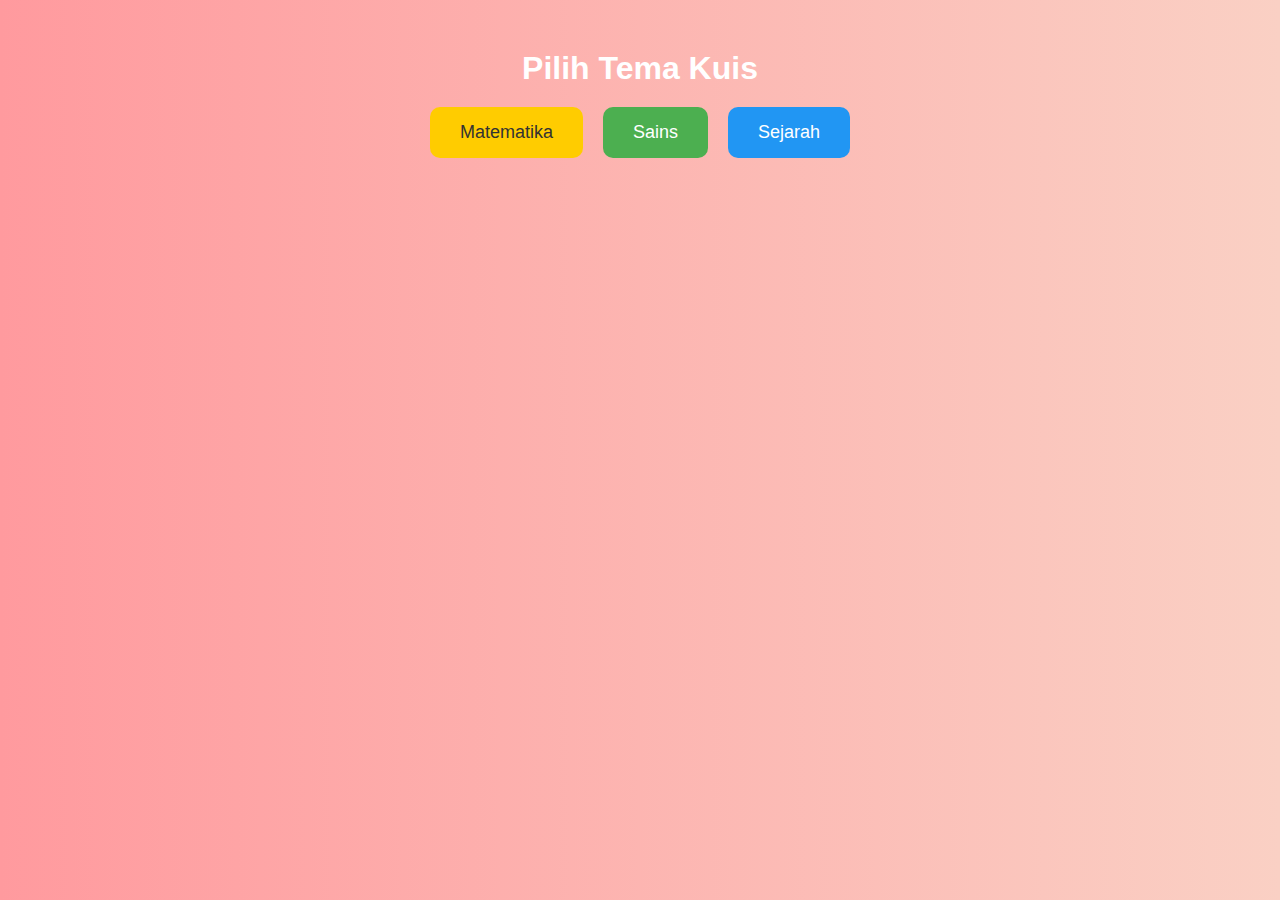
==== index.html @ 7fd0233e "Tampilan Awal" ====
<!DOCTYPE html>
<html lang="id">
<head>
    <meta charset="UTF-8">
    <meta name="viewport" content="width=device-width, initial-scale=1.0">
    <title>Pilih Tema Kuis</title>
    <link rel="stylesheet" href="style.css">
</head>
<body>
    <div class="container">
        <h1>Pilih Tema Kuis</h1>
        <div class="themes">
            <button class="theme math">Matematika</button>
            <button class="theme science">Sains</button>
            <button class="theme history">Sejarah</button>
        </div>
    </div>
</body>
</html>
---- style.css ----
body {
    font-family: Arial, sans-serif;
    text-align: center;
    background: linear-gradient(to right, #ff9a9e, #fad0c4);
    color: #fff;
    margin: 0;
    padding: 0;
}

.container {
    margin-top: 50px;
}

h1 {
    font-size: 32px;
    margin-bottom: 20px;
}

.themes {
    display: flex;
    justify-content: center;
    gap: 20px;
}

.theme {
    padding: 15px 30px;
    font-size: 18px;
    border: none;
    border-radius: 10px;
    cursor: pointer;
    transition: 0.3s;
}

.math {
    background-color: #ffcc00;
    color: #333;
}

.science {
    background-color: #4caf50;
    color: white;
}

.history {
    background-color: #2196f3;
    color: white;
}

.theme:hover {
    transform: scale(1.1);
}
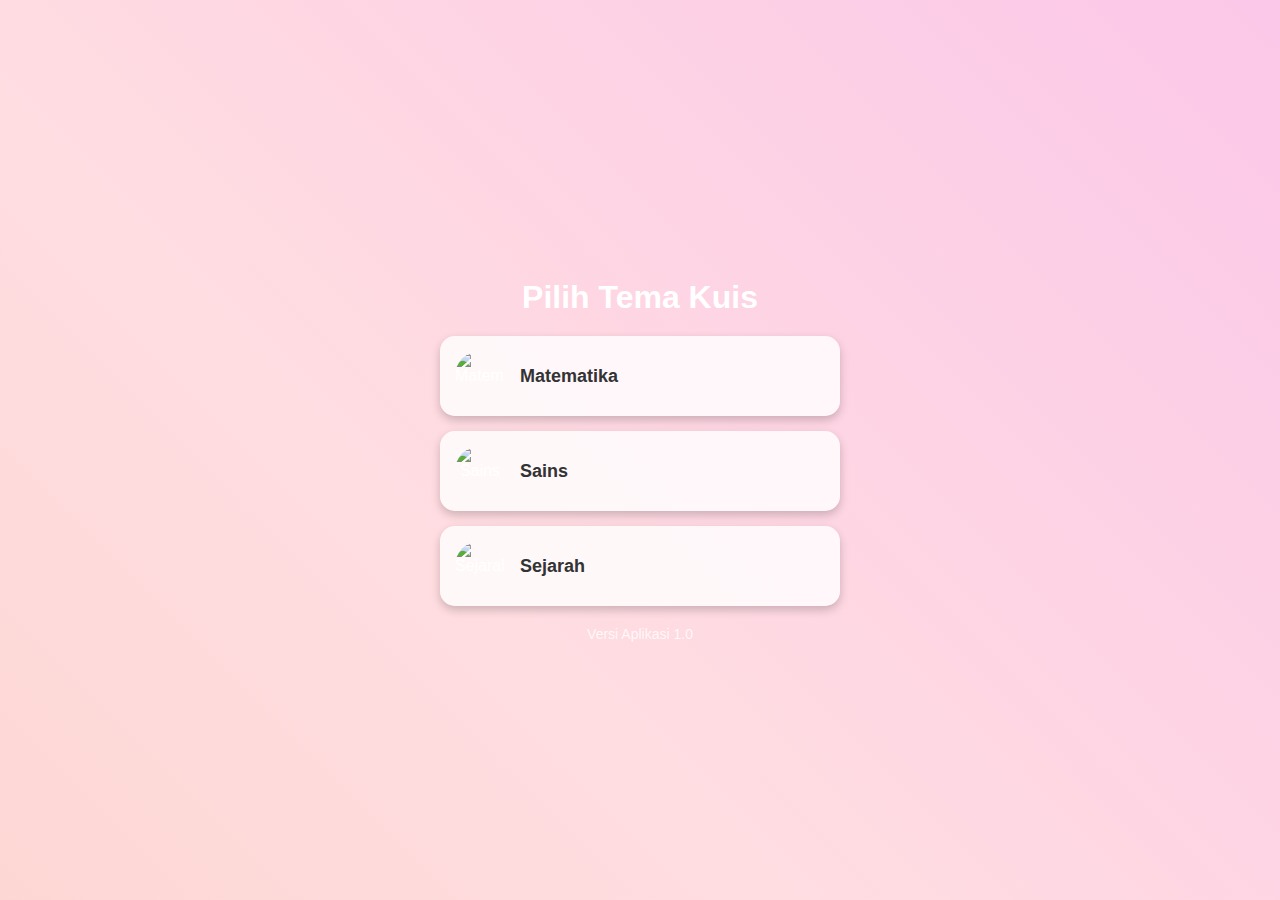
==== commit 08e90990: "Update" ====
--- a/index.html
+++ b/index.html
@@ -3,17 +3,29 @@
 <head>
     <meta charset="UTF-8">
     <meta name="viewport" content="width=device-width, initial-scale=1.0">
-    <title>Pilih Tema Kuis</title>
+    <title>Kuis Interaktif</title>
     <link rel="stylesheet" href="style.css">
 </head>
 <body>
-    <div class="container">
+  <div class="container">
         <h1>Pilih Tema Kuis</h1>
-        <div class="themes">
-            <button class="theme math">Matematika</button>
-            <button class="theme science">Sains</button>
-            <button class="theme history">Sejarah</button>
+
+        <div class="theme-box math">
+            <img src="https://cdn-icons-png.flaticon.com/512/3039/3039568.png" alt="Matematika">
+            <div class="theme-text">Matematika</div>
         </div>
+
+        <div class="theme-box science">
+            <img src="https://cdn-icons-png.flaticon.com/512/2285/2285540.png" alt="Sains">
+            <div class="theme-text">Sains</div>
+        </div>
+
+        <div class="theme-box history">
+            <img src="https://cdn-icons-png.flaticon.com/512/3210/3210803.png" alt="Sejarah">
+            <div class="theme-text">Sejarah</div>
+        </div>
+
+        <div class="version">Versi Aplikasi 1.0</div>
     </div>
 </body>
 </html>
--- a/style.css
+++ b/style.css
@@ -1,14 +1,29 @@
 body {
     font-family: Arial, sans-serif;
     text-align: center;
-    background: linear-gradient(to right, #ff9a9e, #fad0c4);
+     background: linear-gradient(45deg, #ff9a9e, #fad0c4, #ffdde1, #fbc2eb, #a1c4fd, #c2e9fb);
+    background-size: 400% 400%;
+    background-attachment: fixed;
+    animation: gradientAnimation 10s ease infinite;
     color: #fff;
     margin: 0;
     padding: 0;
+    height: 100vh;
+    display: flex;
+    justify-content: center;
+    align-items: center;
+    background-blend-mode: lighten;
+}
+
+@keyframes gradientAnimation {
+    0% { background-position: 0% 50%; }
+    50% { background-position: 100% 50%; }
+    100% { background-position: 0% 50%; }
 }
 
 .container {
-    margin-top: 50px;
+    width: 90%;
+    max-width: 400px;
 }
 
 h1 {
@@ -16,37 +31,42 @@
     margin-bottom: 20px;
 }
 
-.themes {
+.theme-box {
     display: flex;
-    justify-content: center;
-    gap: 20px;
-}
+    align-items: center;
+    justify-content: space-between;
+    background: rgba(255, 255, 255, 0.8);
+    padding: 15px;
+    border-radius: 15px;
+    margin: 15px 0;
+    cursor: pointer;
+    box-shadow: 0 4px 10px rgba(0, 0, 0, 0.2);
+    transition: transform 0.3s ease, box-shadow 0.3s ease;
+   }
 
-.theme {
-    padding: 15px 30px;
+.theme-box:hover {
+    transform: translateY(-5px);
+    box-shadow: 0 6px 15px rgba(0, 0, 0, 0.3);
+   }
+
+.theme-box img {
+    width: 50px;
+    height: 50px;
+    border-radius: 50%;
+    margin-right: 15px;
+   }
+
+.theme-text {
+    flex: 1;
+    text-align: left;
+    color: #333;
     font-size: 18px;
-    border: none;
-    border-radius: 10px;
-    cursor: pointer;
-    transition: 0.3s;
-}
+    font-weight: bold;
+   }
+             
+.version {
+    margin-top: 20px;
+    font-size: 14px;
+    color: rgba(255, 255, 255, 0.8);
+   }
 
-.math {
-    background-color: #ffcc00;
-    color: #333;
-}
-
-.science {
-    background-color: #4caf50;
-    color: white;
-}
-
-.history {
-    background-color: #2196f3;
-    color: white;
-}
-
-.theme:hover {
-    transform: scale(1.1);
-}
-
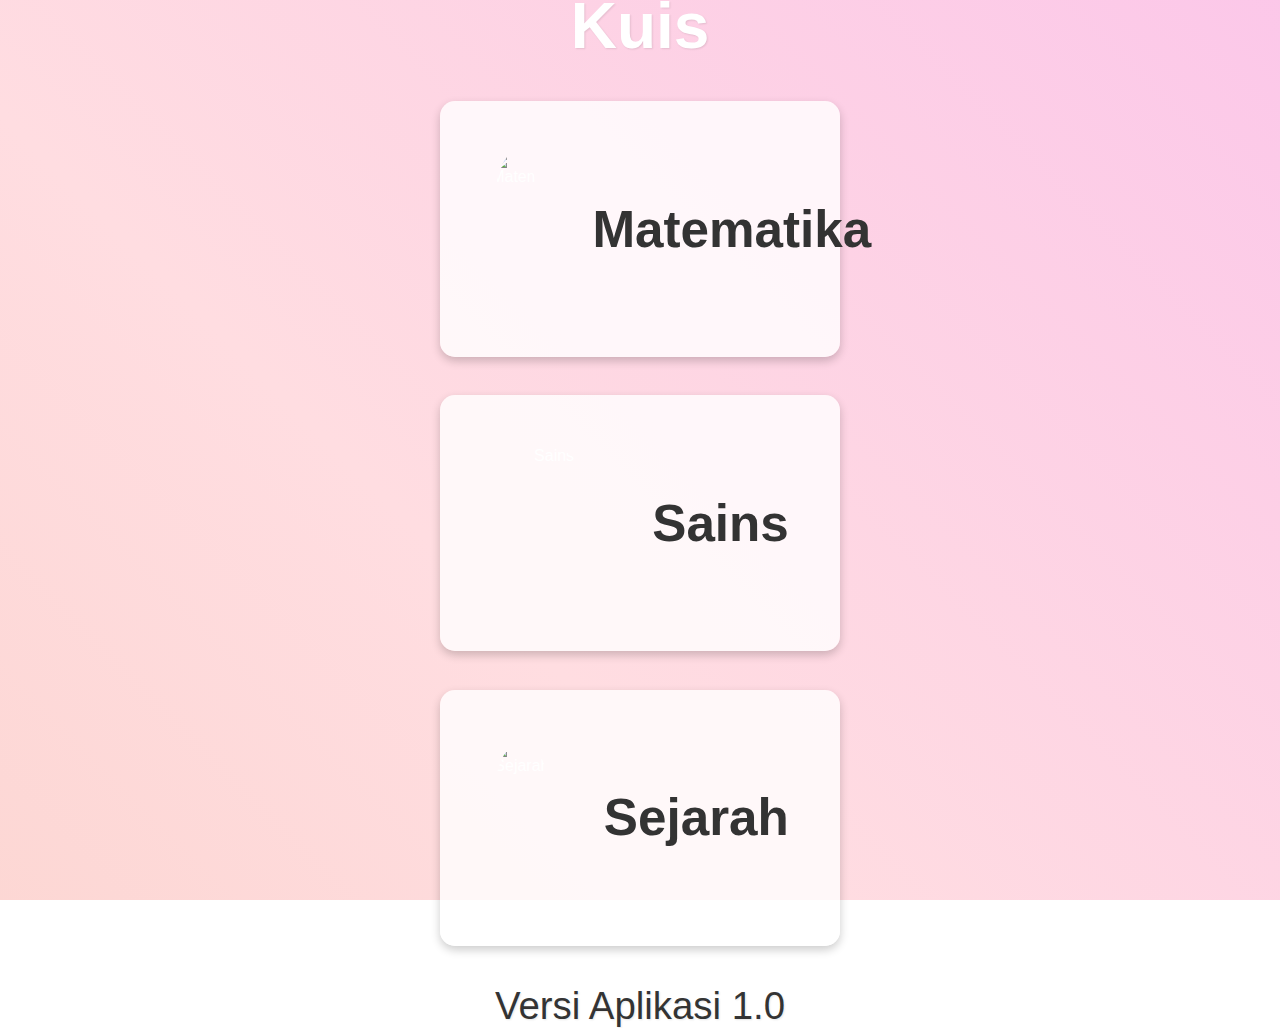
==== commit a30abd5c: "Update" ====
--- a/index.html
+++ b/index.html
@@ -3,7 +3,7 @@
 <head>
     <meta charset="UTF-8">
     <meta name="viewport" content="width=device-width, initial-scale=1.0">
-    <title>Kuis Interaktif</title>
+    <title>Kuis Interaktif 1.0</title>
     <link rel="stylesheet" href="style.css">
 </head>
 <body>
--- a/style.css
+++ b/style.css
@@ -27,8 +27,9 @@
 }
 
 h1 {
-    font-size: 32px;
+    font-size: 5vw; /* Ukuran dinamis sesuai layar */
     margin-bottom: 20px;
+    text-shadow: 1px 1px 2px rgba(0, 0, 0, 0.1); /* Efek bayangan halus */
 }
 
 .theme-box {
@@ -36,9 +37,9 @@
     align-items: center;
     justify-content: space-between;
     background: rgba(255, 255, 255, 0.8);
-    padding: 15px;
+    padding: 4vw; /* Padding fleksibel */
     border-radius: 15px;
-    margin: 15px 0;
+    margin: 3vw 0;
     cursor: pointer;
     box-shadow: 0 4px 10px rgba(0, 0, 0, 0.2);
     transition: transform 0.3s ease, box-shadow 0.3s ease;
@@ -50,23 +51,40 @@
    }
 
 .theme-box img {
-    width: 50px;
-    height: 50px;
+    width: 12vw;
+    height: 12vw;
+    min-width: 50px; /* Ukuran minimal agar tidak terlalu kecil */
+    min-height: 50px;
     border-radius: 50%;
-    margin-right: 15px;
+    margin-right: 4vw;
    }
 
 .theme-text {
     flex: 1;
     text-align: left;
     color: #333;
-    font-size: 18px;
+    font-size: 4vw;
     font-weight: bold;
    }
              
 .version {
     margin-top: 20px;
-    font-size: 14px;
-    color: rgba(255, 255, 255, 0.8);
+    font-size: 3vw;
+    color: rgba(0, 0, 0, 0.8);
+    text-shadow: 1px 1px 2px rgba(0, 0, 0, 0.1); /* Efek bayangan halus */
    }
 
+/* --- Responsive Design --- */
+@media (max-width: 600px) {
+    .container {
+       width: 95%;
+      }
+
+    h1 { font-size: 6vw; }
+
+   .theme-box { padding: 5vw; }
+
+   .theme-text { font-size: 5vw; }
+
+   .version { font-size: 4vw; }
+  }
